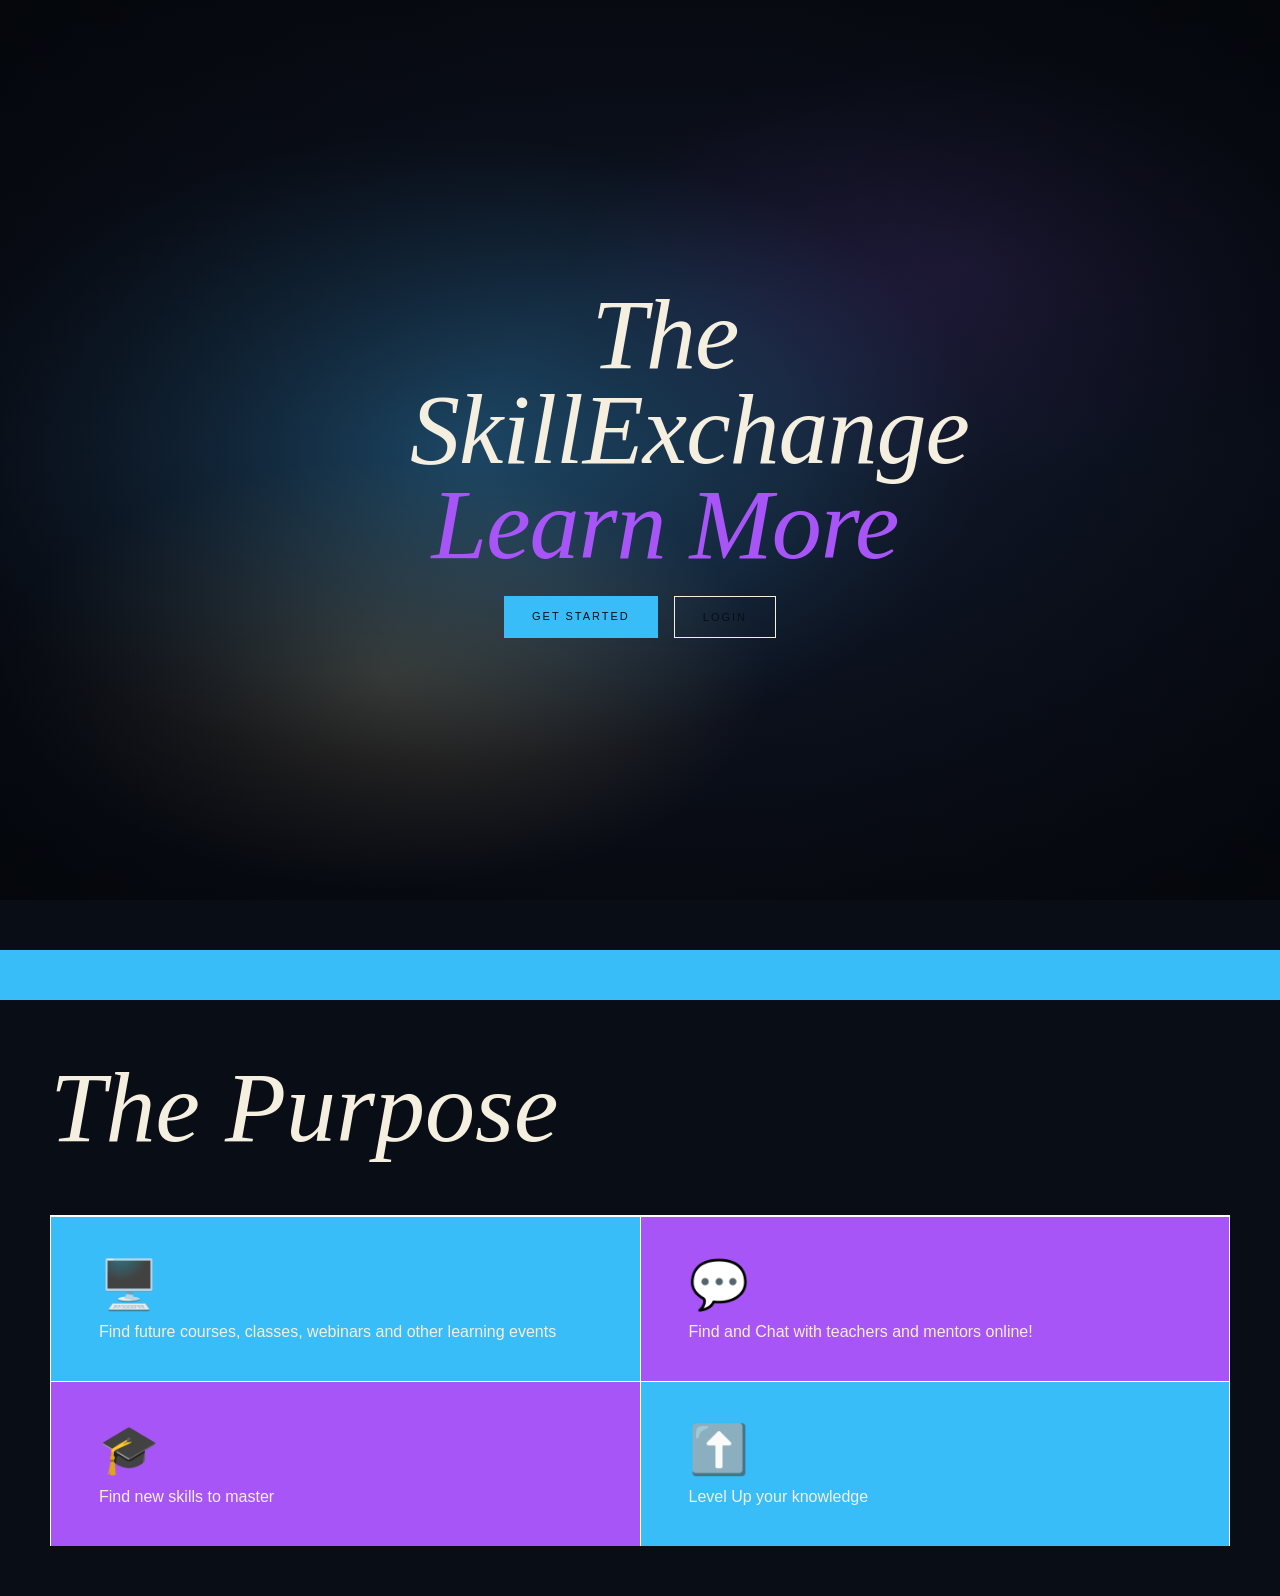
==== index.html @ 15c41c6c "test for font" ====
<!DOCTYPE html>
<html lang="en">
<head>
    <meta charset="UTF-8">
    <meta name="viewport" content="width=device-width, initial-scale=1.0">
    <title>Document</title>
    <link rel="stylesheet" href="styles.css">
</head>
<body>
  <section class="hero">
    <div class="hero-bg"></div>

    <div class="hero-content">
      <div class="hero-tagline">
      </div>

      <h1 class="hero-title">
        The SkillExchange<i><br><em>Learn More</em></i>
      </h1>

      

      <div class="hero-actions">
        <a href="" class="btn-primary">Get Started</a>
        <a href=".html" class="btn-outline">Login</a>
      </div>
    </div>
  </section>
  <div class="belt"></div>
  <div class="message">
    
  </div>
  <h1>The Purpose</h1>
  <div class="purpose">

    <div class="purposesblue">
        <div class="purposesemoji">
            <p>🖥️</p>
        </div>
        <p>Find future courses, classes, webinars and other learning events</p>
    </div>

    <div class="purposespurple">
        <div class="purposesemoji">
            <p>💬</p>
        </div>
        <p>Find and Chat with teachers and mentors online!</p>
    </div>

    <div class="purposespurple">
        <div class="purposesemoji">
            <p>🎓</p>
        </div>
        <p>Find new skills to master</p>
    </div>

    <div class="purposesblue">
        <div class="purposesemoji">
            <p>⬆️</p>
        </div>
        <p>Level Up your knowledge</p>
    </div>
  </div>
</body>
</html>
---- styles.css ----
/* Color Palette Variables */
:root {
  --light-blue: #38BDF8;
  --purple: #A855F7;
  --navy-dark: #090D16;
  --navy-mid: #121A2D;
  --navy-light: #1E293B;
  --obsidian: #030509;
  --cream: #F5EFE0;
  --smoke: #94A3B8;
  --navy-deep: #16233B;
  --gold: #C9A86A;
}

* {
  margin: 0;
  padding: 0;
  box-sizing: border-box;
}
body {
  background-color: var(--navy-dark);
  color: var(--cream);
  font-family: 'Outfit', sans-serif;
  overflow-x: hidden;
}
.hero {
  position: relative;
  width: 100%;
  height: 100vh;
  display: flex;
  align-items: center;
  justify-content: center;
  overflow: hidden;
}
.hero-bg {
  position: absolute;
  inset: 0;
  z-index: 0;

  background: 
    
    radial-gradient(circle at 50% 50%, #00000000 20%, #030509CC 100%),

    
    radial-gradient(ellipse 60% 50% at 35% 50%, #38BDF847 0%, #00000000 70%),

    
    radial-gradient(ellipse 50% 40% at 75% 30%, #A855F726 0%, #00000000 60%),

    radial-gradient(ellipse 50% 40% at 30% 75%, #C9A86A4D 0%, #00000000 60%),
   
    linear-gradient(180deg, var(--navy-dark) 0%, var(--navy-mid) 50%, var(--navy-dark) 100%);
}

/* Content Layout */
.hero-content {
  position: relative;
  z-index: 1;
  text-align: center;
  max-width: 600px;
  padding: 0 20px;
}
.hero-tagline {
  display: flex;
  align-items: center;
  justify-content: center;
  gap: 12px;
  font-size: 8px;
  letter-spacing: 4px;
  color: var(--light-blue);
  margin-bottom: 24px;
}
.hero-tagline .line {
  width: 30px;
  height: 1px;
  background-color: var(--light-blue);
  opacity: 0.5;
}
.hero-title {
  font-family: 'Cormorant Garamond', serif;
  font-size: clamp(52px, 8vw, 100px);
  font-weight: 250;
  line-height: 0.95;
  color: var(--cream);
  letter-spacing: -1px;
  margin-bottom: 24px;
}
.hero-title em {
  font-style: italic;
  color: var(--purple);
}

.hero-actions {
  display: flex;
  gap: 16px;
  justify-content: center;
}
.btn-primary {
  background: var(--light-blue);
  color: var(--navy-dark);
  padding: 14px 28px;
  font-size: 11px;
  font-weight: 500;
  letter-spacing: 2px;
  text-transform: uppercase;
  text-decoration: none;
  transition: opacity 0.3s ease;
}
.btn-primary:hover {
  opacity: 0.9;
}
.btn-outline {
  background: transparent;
  color: var(--navy-dark);
  border: 1px solid var(--cream);
  padding: 14px 28px;
  font-size: 11px;
  letter-spacing: 2px;
  text-transform: uppercase;
  text-decoration: none;
  transition: border-color 0.3s ease;
}
.btn-outline:hover {
  border-color: var(--cream);
}
.belt {
    width: 100%;
    height: 50px;
    background-color: var(--light-blue);
    margin-top: 50px;
    margin-bottom: 50px;
}
h1 {
    margin-left: 50px;
    margin-bottom: 50px;
    font-style: italic;
    font-weight: 300;
    color: var(--cream);
    font-size: clamp(52px, 8vw, 100px);
    font-family: 'Cormorant Garamond', serif;
}
.purpose {
    display: grid;
    grid-template-columns: 1fr 1fr;
    max-width: 1400px;
    border-left: solid 1px white;
    border-top: solid 1px white;
    margin-bottom: 50px;
    margin-left: 50px;
    margin-right: 50px;
}
.purposesblue {
    padding: 40px 48px;
    border-top: solid 1px white;
    border-right: solid 1px white;
    background-color: var(--light-blue);
}
.purposespurple {
    padding: 40px 48px;
    border-top: solid 1px white;
    border-right: solid 1px white;
    background-color: var(--purple);
}
.purposesemoji {
    font-weight: 500;
    font-size: 48px;
    margin-bottom: 10px;
}
.message {
  font-family: "Space Grotesk", sans-serif;
}
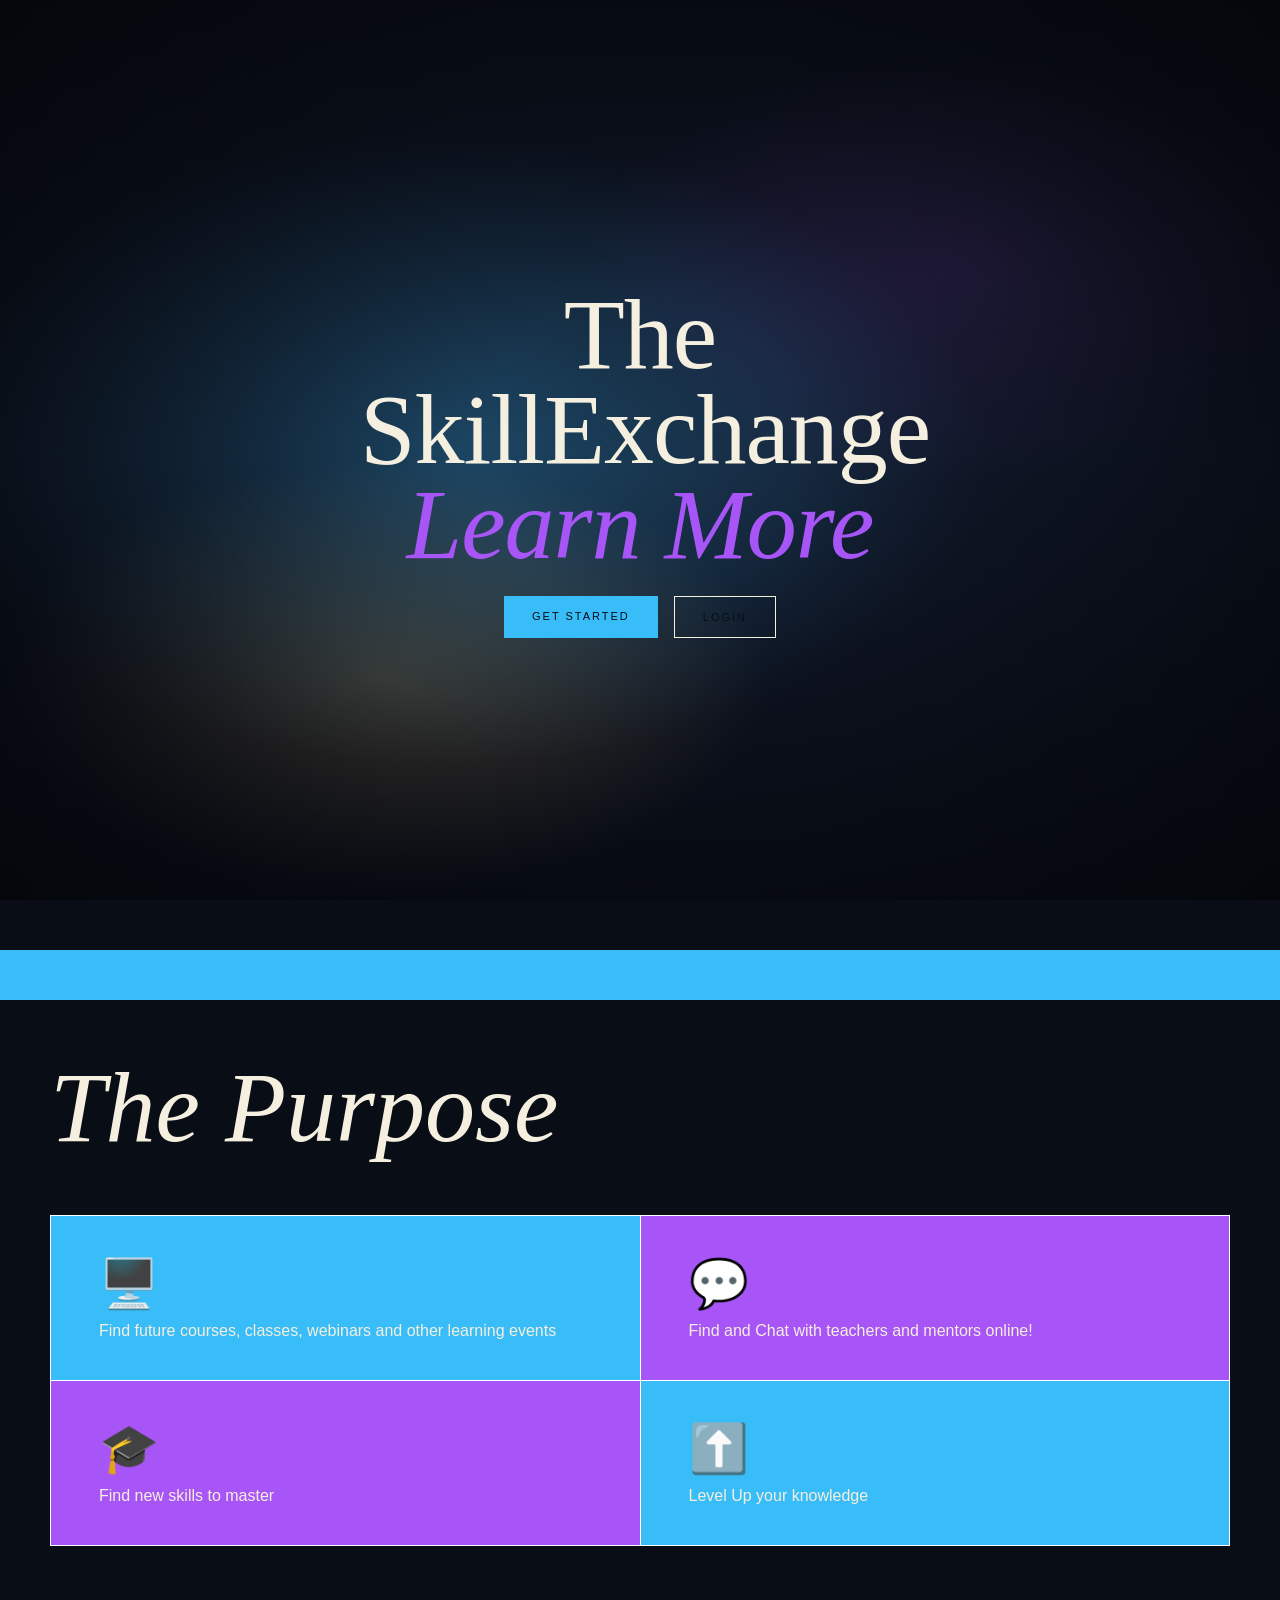
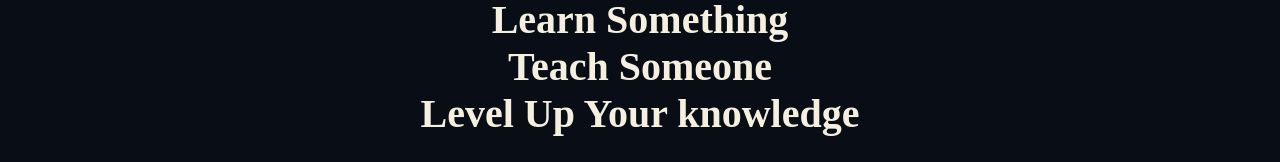
==== commit f73220f4: "hi" ====
--- a/index.html
+++ b/index.html
@@ -17,9 +17,6 @@
       <h1 class="hero-title">
         The SkillExchange<i><br><em>Learn More</em></i>
       </h1>
-
-      
-
       <div class="hero-actions">
         <a href="" class="btn-primary">Get Started</a>
         <a href=".html" class="btn-outline">Login</a>
@@ -27,10 +24,8 @@
     </div>
   </section>
   <div class="belt"></div>
-  <div class="message">
-    
-  </div>
-  <h1>The Purpose</h1>
+
+  <h1 class="title">The Purpose</h1>
   <div class="purpose">
 
     <div class="purposesblue">
@@ -60,6 +55,11 @@
         </div>
         <p>Level Up your knowledge</p>
     </div>
-  </div>
+    </div>
+    <div class="message">
+        <h1>Learn Something</h1>
+        <h1>Teach Someone</h1>
+        <h1>Level Up Your knowledge</h1>
+    </div>
 </body>
 </html>
--- a/styles.css
+++ b/styles.css
@@ -11,7 +11,13 @@
   --navy-deep: #16233B;
   --gold: #C9A86A;
 }
-
+@font-face {
+    font-family: "anton";
+    src: url(Anton-Regular.ttf) format("truetype");
+    font-weight: normal;
+    font-size: normal;
+    font-display: swap;
+}
 * {
   margin: 0;
   padding: 0;
@@ -41,10 +47,8 @@
     
     radial-gradient(circle at 50% 50%, #00000000 20%, #030509CC 100%),
 
-    
     radial-gradient(ellipse 60% 50% at 35% 50%, #38BDF847 0%, #00000000 70%),
 
-    
     radial-gradient(ellipse 50% 40% at 75% 30%, #A855F726 0%, #00000000 60%),
 
     radial-gradient(ellipse 50% 40% at 30% 75%, #C9A86A4D 0%, #00000000 60%),
@@ -130,7 +134,7 @@
     margin-top: 50px;
     margin-bottom: 50px;
 }
-h1 {
+.title {
     margin-left: 50px;
     margin-bottom: 50px;
     font-style: italic;
@@ -151,13 +155,13 @@
 }
 .purposesblue {
     padding: 40px 48px;
-    border-top: solid 1px white;
+    border-bottom: solid 1px white;
     border-right: solid 1px white;
     background-color: var(--light-blue);
 }
 .purposespurple {
     padding: 40px 48px;
-    border-top: solid 1px white;
+    border-bottom: solid 1px white;
     border-right: solid 1px white;
     background-color: var(--purple);
 }
@@ -167,5 +171,13 @@
     margin-bottom: 10px;
 }
 .message {
-  font-family: "Space Grotesk", sans-serif;
-}+    display: flex;
+    font-style: normal;
+    flex-direction: column;
+    justify-content: center;
+    align-items: center;
+    text-align: center;
+    font-size: 20px;
+    font-family: 'Cormorant Garamond', serif;
+    margin-bottom: 25px;
+}
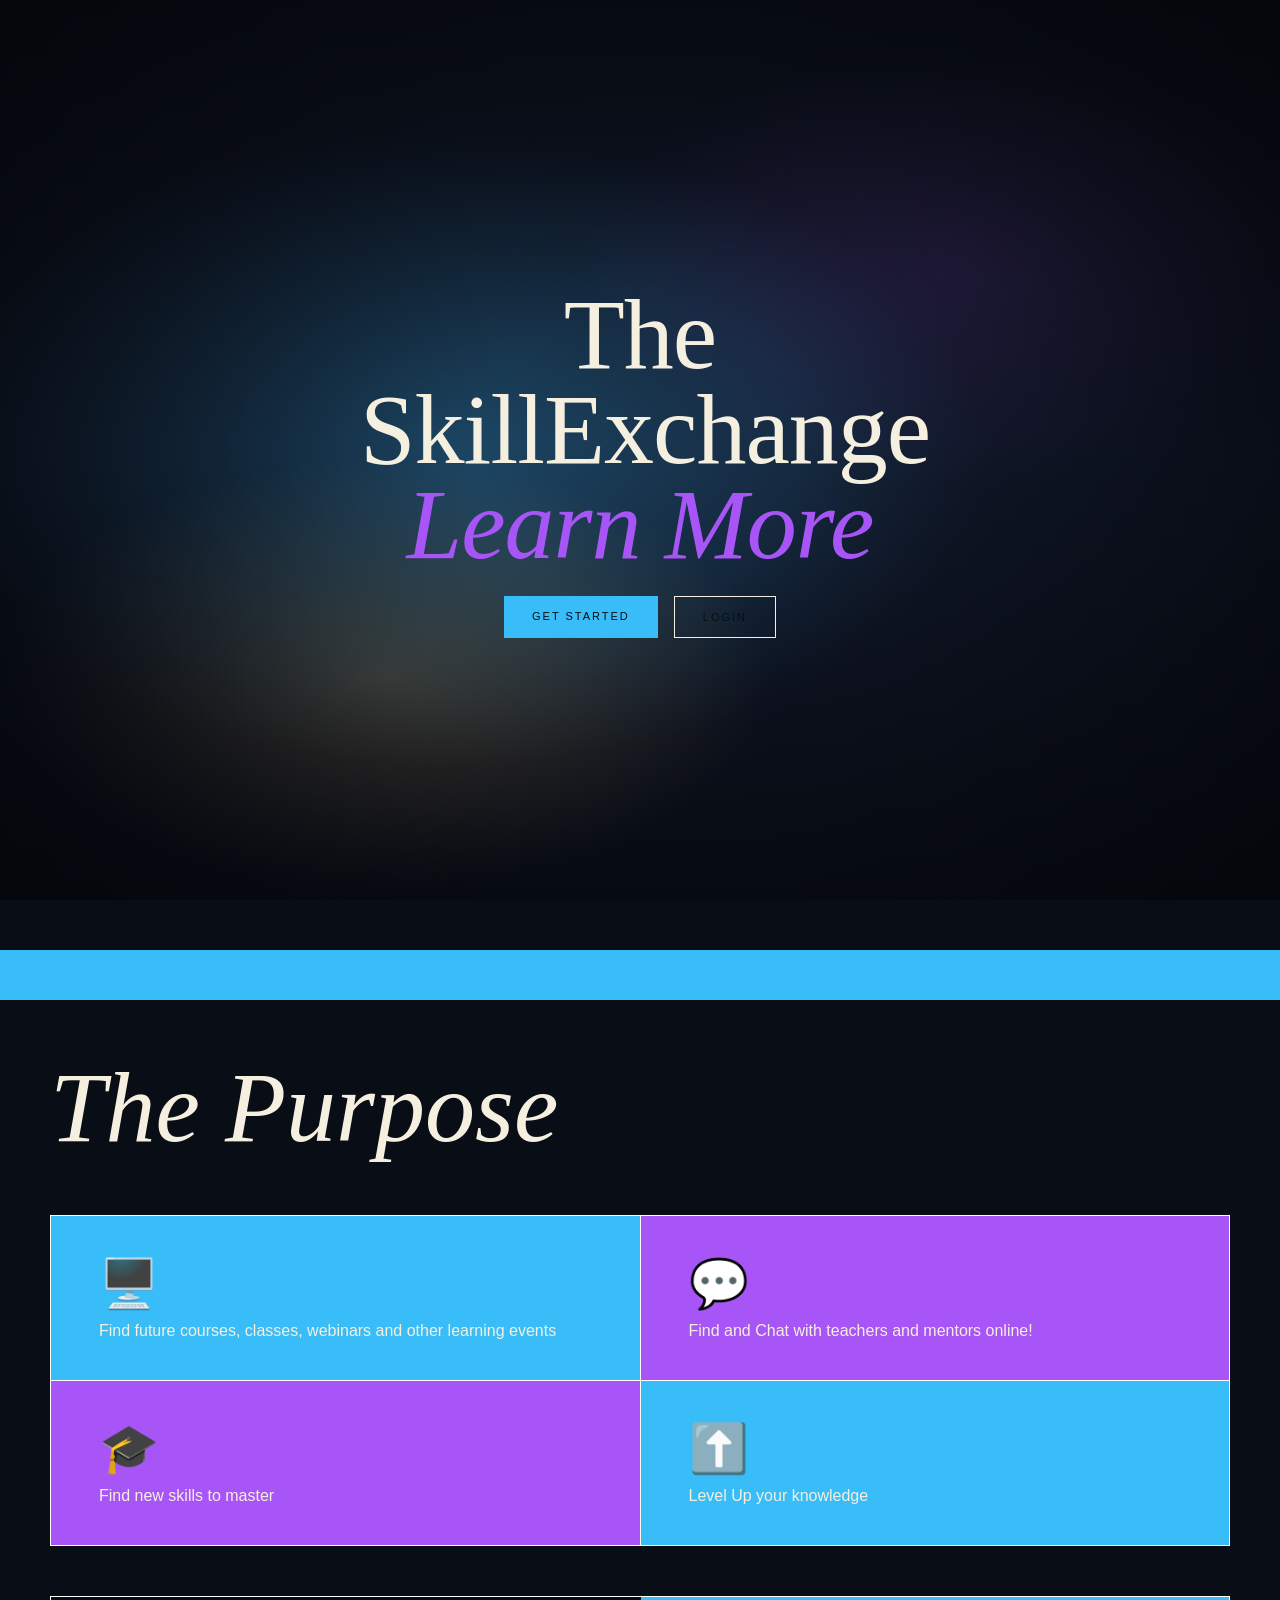
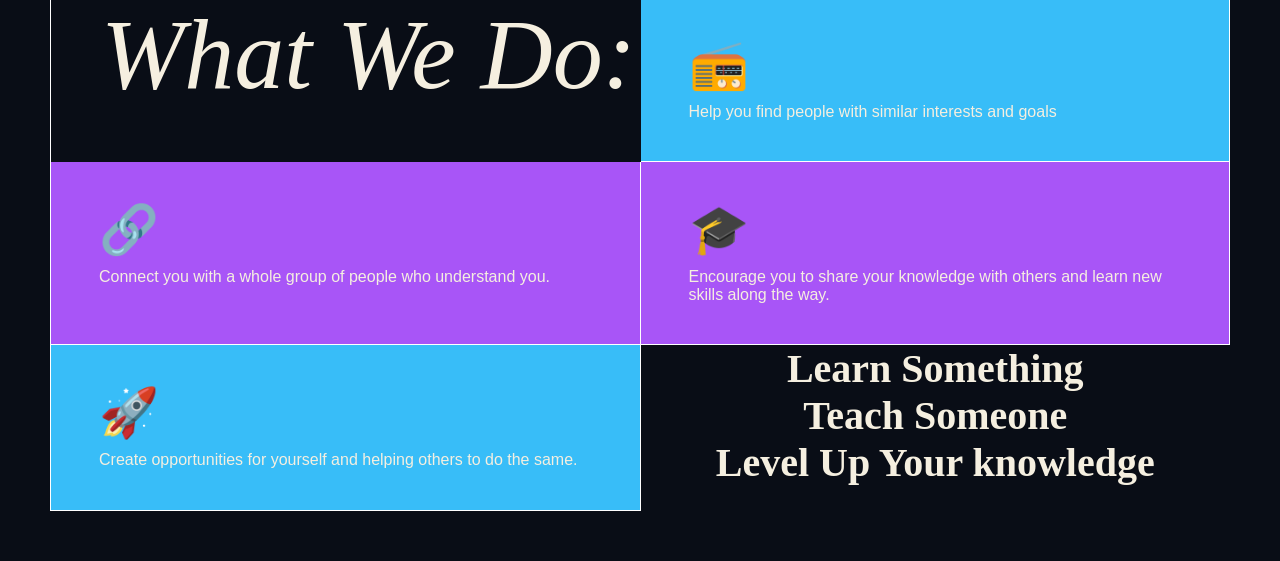
==== commit a0df3c20: "about page" ====
--- a/index.html
+++ b/index.html
@@ -18,8 +18,8 @@
         The SkillExchange<i><br><em>Learn More</em></i>
       </h1>
       <div class="hero-actions">
-        <a href="" class="btn-primary">Get Started</a>
-        <a href=".html" class="btn-outline">Login</a>
+        <a href="signup.html" class="btn-primary">Get Started</a>
+        <a href="login.html" class="btn-outline">Login</a>
       </div>
     </div>
   </section>
@@ -56,10 +56,42 @@
         <p>Level Up your knowledge</p>
     </div>
     </div>
-    <div class="message">
+  </div>
+  <div class="Whatwedo">
+    <h1 class="title">What We Do:</h1>
+    <div class="purposesblue">
+        <div class="purposesemoji">
+            <p>📻</p>
+        </div>
+        <p>Help you find people with similar interests and goals</p>
+    </div>
+
+    <div class="purposespurple">
+        <div class="purposesemoji">
+            <p>🔗</p>
+        </div>
+        <p>Connect you with a whole group of people who understand you.</p>
+    </div>
+
+    <div class="purposespurple">
+        <div class="purposesemoji">
+            <p>🎓</p>
+        </div>
+        <p>Encourage you to share your knowledge with others and learn new skills along the way.</p>
+    </div>
+
+    <div class="purposesblue">
+        <div class="purposesemoji">
+            <p>🚀</p>
+        </div>
+        <p>Create opportunities for yourself and helping others to do the same.</p>
+    </div>
+  <div class="message">
         <h1>Learn Something</h1>
         <h1>Teach Someone</h1>
         <h1>Level Up Your knowledge</h1>
-    </div>
+        
+  </div>
+
 </body>
 </html>
--- a/styles.css
+++ b/styles.css
@@ -153,6 +153,16 @@
     margin-left: 50px;
     margin-right: 50px;
 }
+.Whatwedo {
+    display: grid;
+    grid-template-columns: 1fr 1fr;
+    max-width: 1400px;
+    border-left: solid 1px white;
+    border-top: solid 1px white;
+    margin-bottom: 50px;
+    margin-left: 50px;
+    margin-right: 50px;
+}
 .purposesblue {
     padding: 40px 48px;
     border-bottom: solid 1px white;
@@ -181,3 +191,30 @@
     font-family: 'Cormorant Garamond', serif;
     margin-bottom: 25px;
 }
+.card {
+    display: flex;
+    flex-direction: column;
+    padding: 40px 48px;
+    border-radius: 16px;
+    border: solid 1px white;
+    margin-left: 100px;
+    margin-right: 100px;
+    font-family: 'Cormorant Garamond', serif;
+    font-size: 15px;
+    h1 {
+        font-size: 50px;
+        font-weight: 500;
+        margin-bottom: 10px;
+        padding: 10px;
+    }
+    .form {
+        font-size: 15px;
+        font-weight: 300;
+        margin-bottom: 10px;
+        padding: 10px;
+    }
+}
+.bluetext {
+  color: #38BDF8;
+  margin-top: 20px;
+}
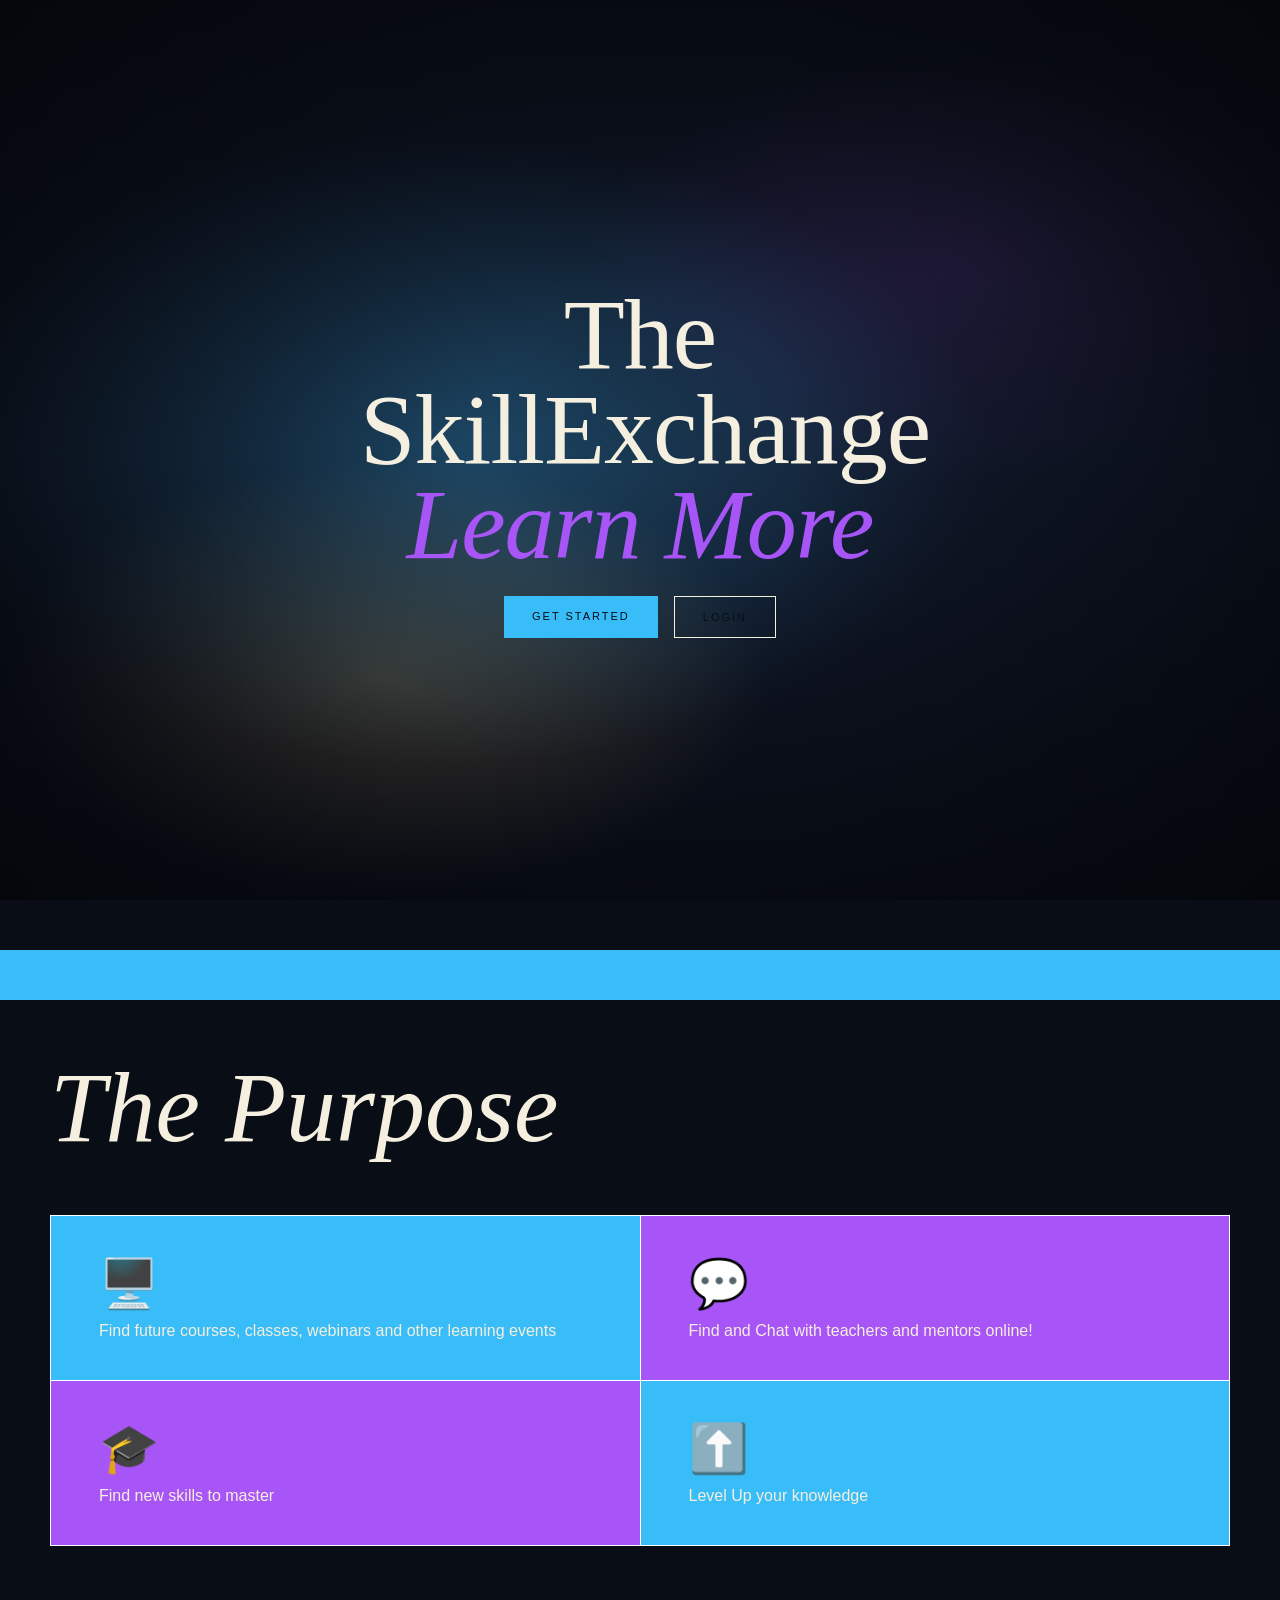
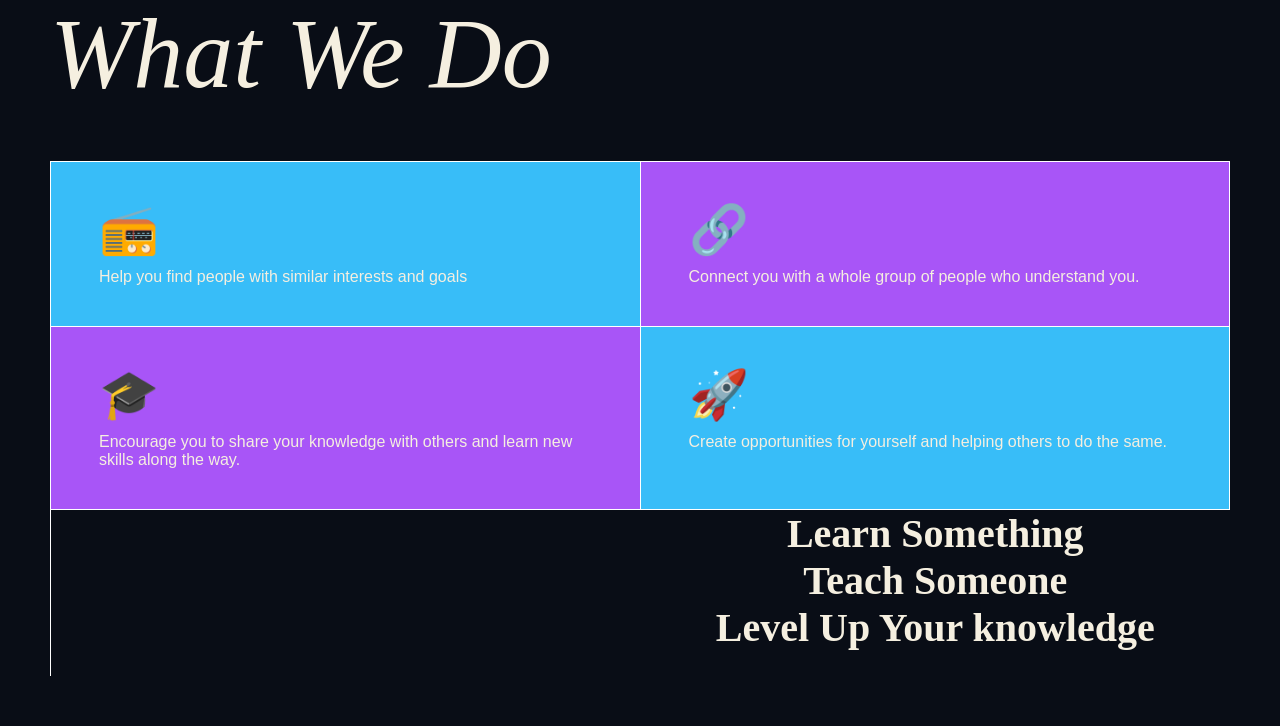
==== commit 622e3686: "smth" ====
--- a/index.html
+++ b/index.html
@@ -57,8 +57,9 @@
     </div>
     </div>
   </div>
+  <h1 class="title">What We Do</h1>
   <div class="Whatwedo">
-    <h1 class="title">What We Do:</h1>
+
     <div class="purposesblue">
         <div class="purposesemoji">
             <p>📻</p>
@@ -86,12 +87,12 @@
         </div>
         <p>Create opportunities for yourself and helping others to do the same.</p>
     </div>
-  <div class="message">
+    <div></div>    
+    <div class="message">
         <h1>Learn Something</h1>
         <h1>Teach Someone</h1>
         <h1>Level Up Your knowledge</h1>
-        
+    </div>
   </div>
-
 </body>
 </html>
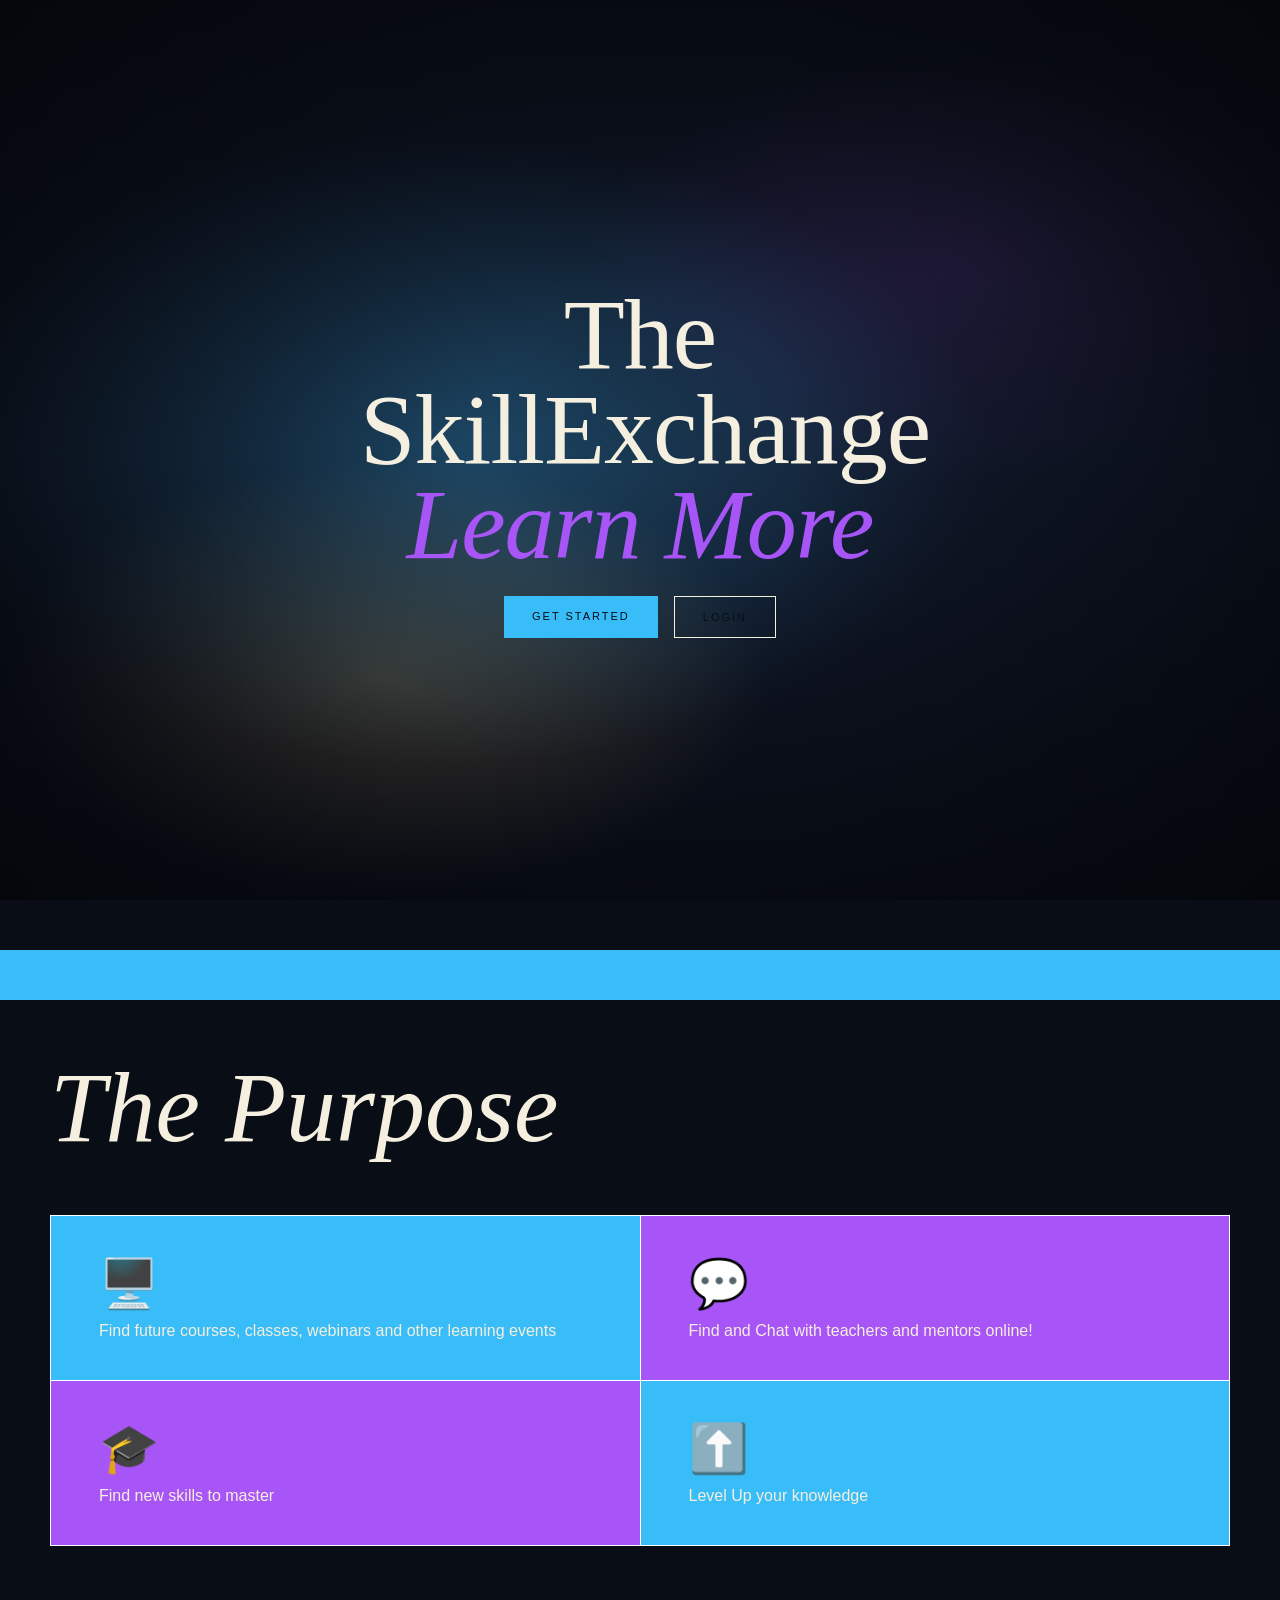
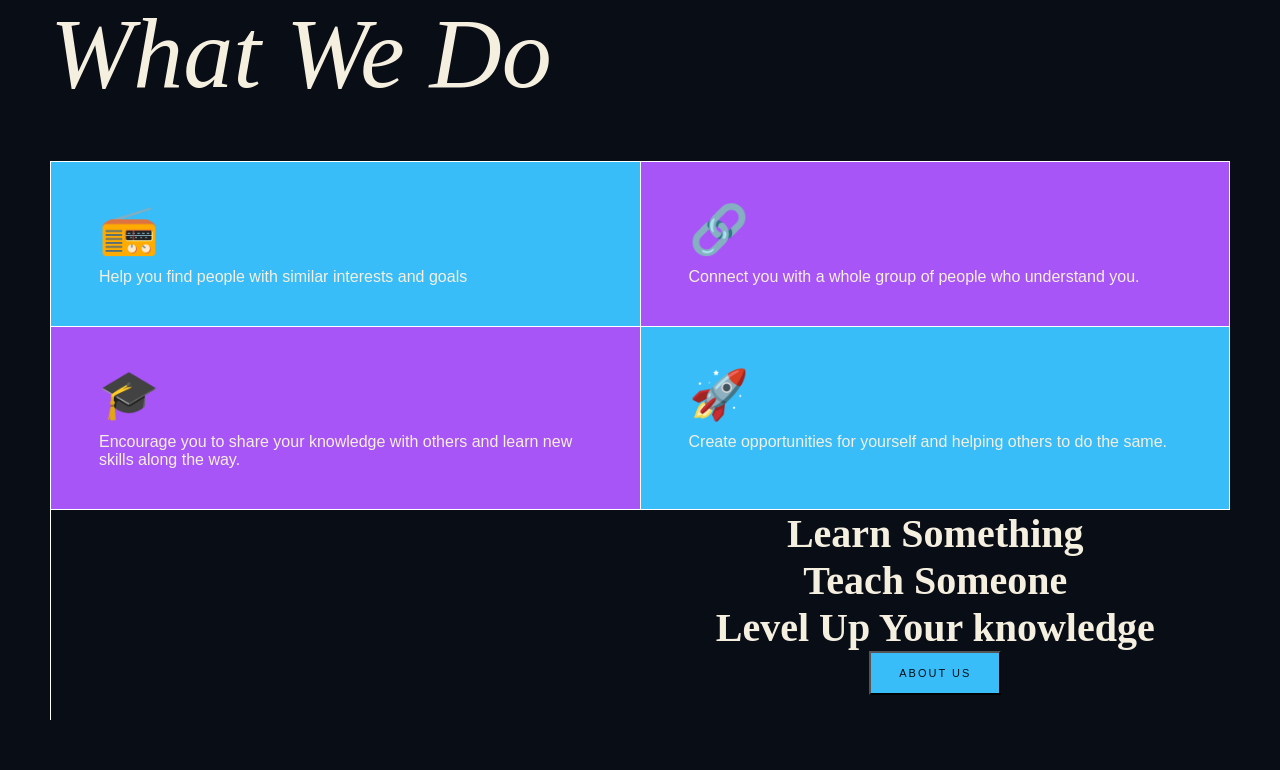
==== commit 57375fd0: "stuff" ====
--- a/index.html
+++ b/index.html
@@ -92,6 +92,7 @@
         <h1>Learn Something</h1>
         <h1>Teach Someone</h1>
         <h1>Level Up Your knowledge</h1>
+        <a href="about.html"><button class="btn-primary">About Us</button></a>
     </div>
   </div>
 </body>
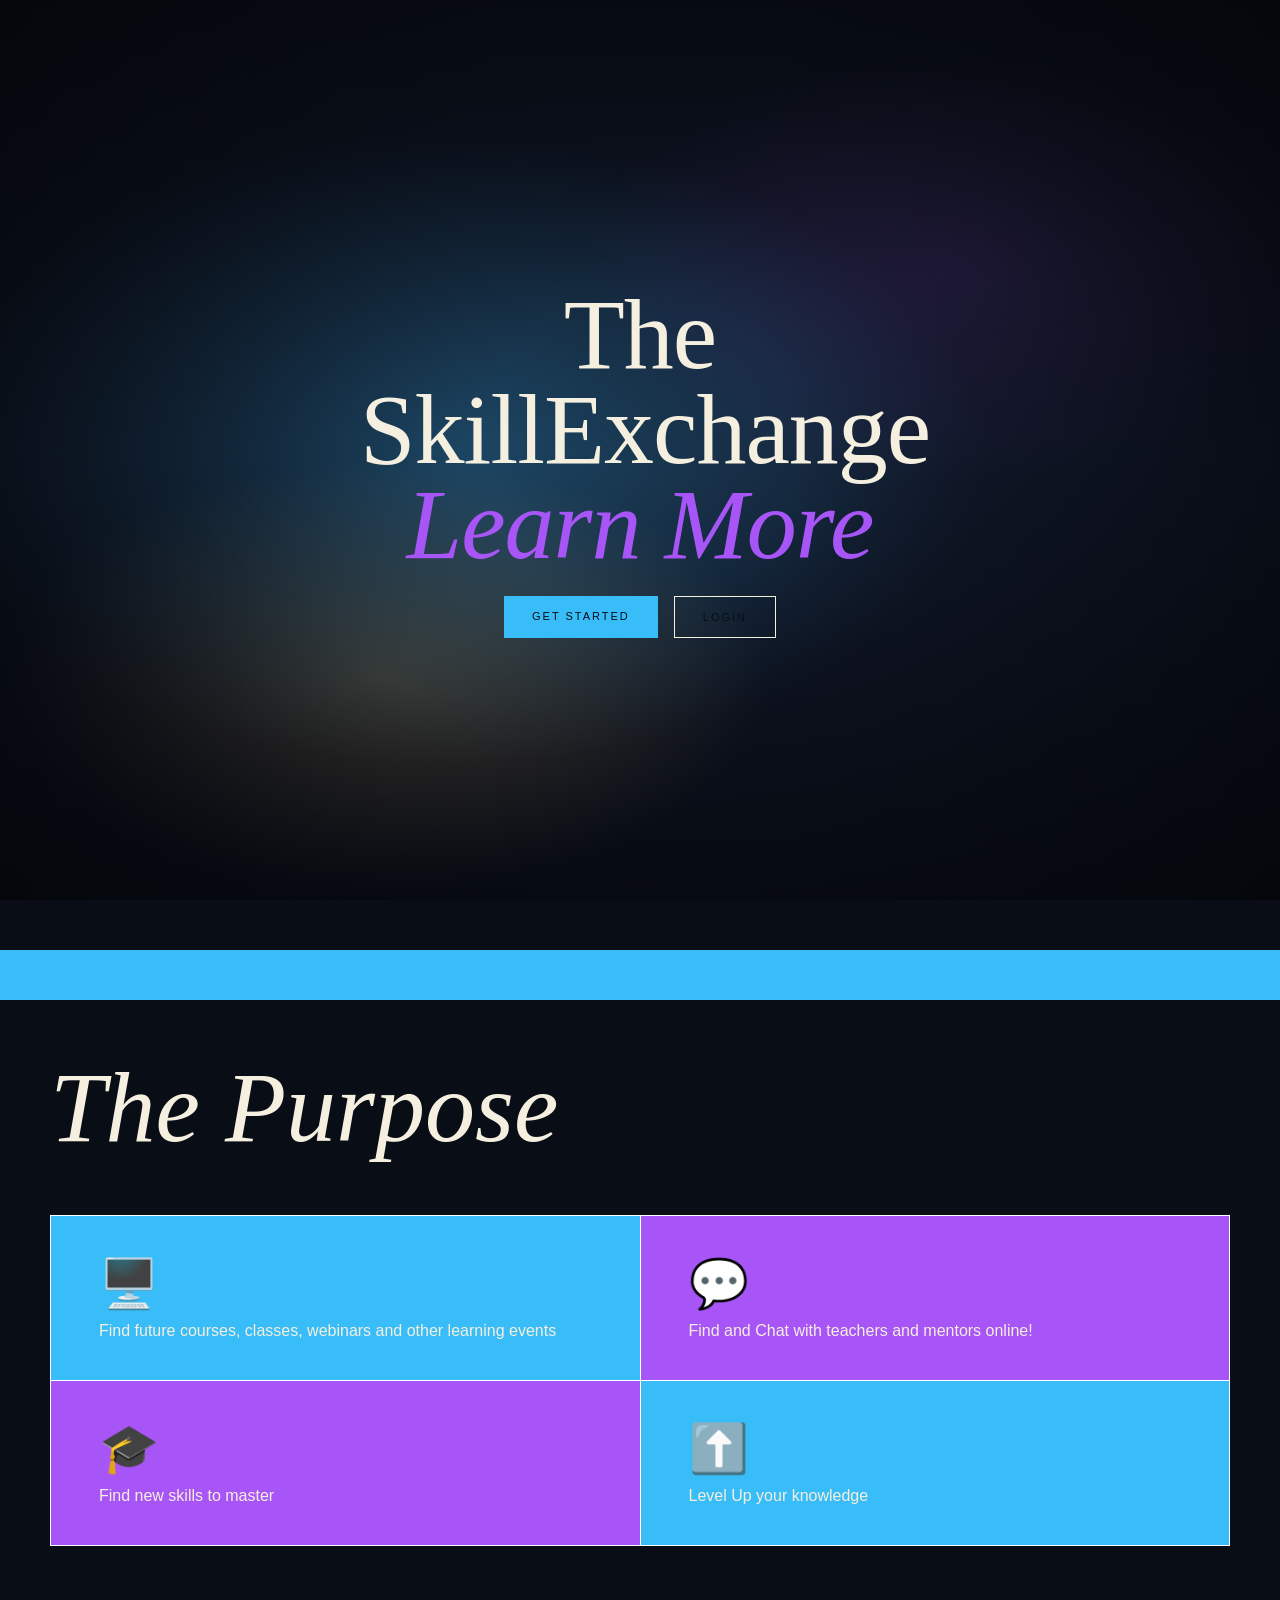
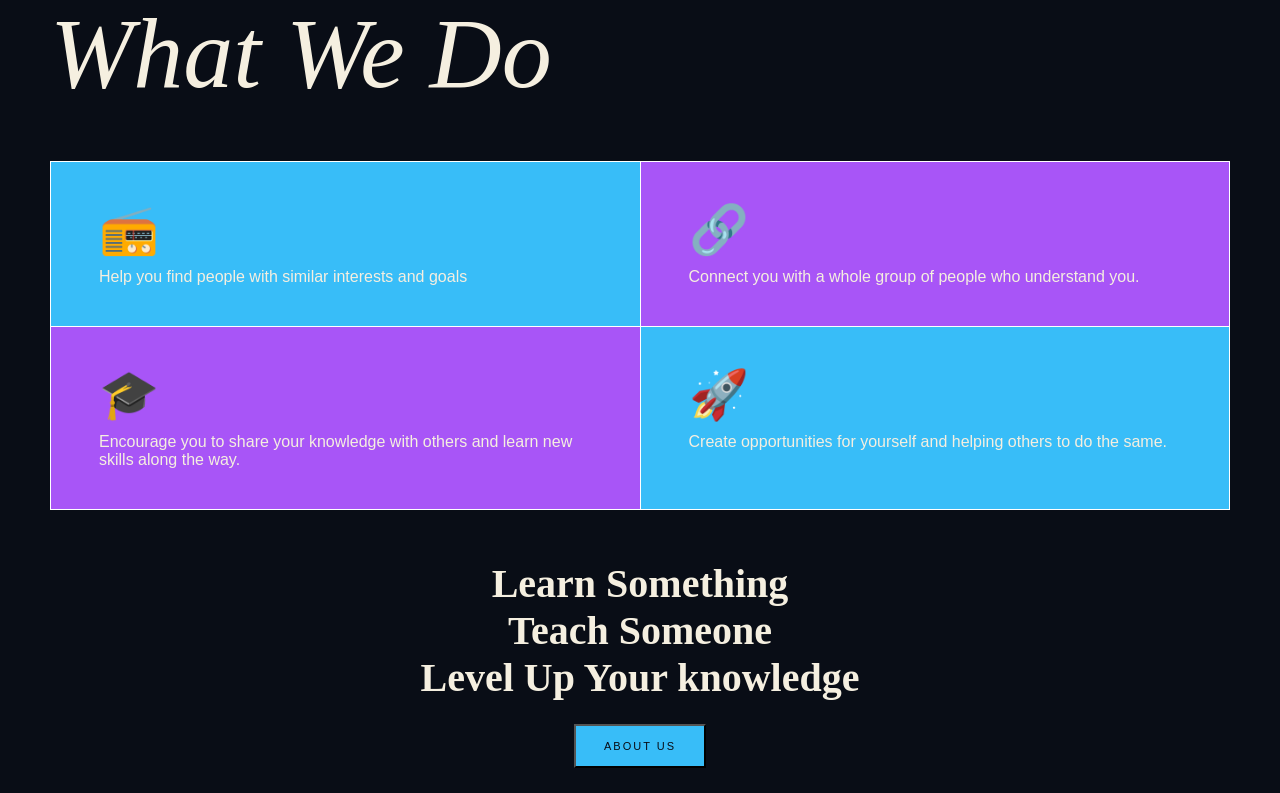
==== commit f45ea63c: "idk" ====
--- a/index.html
+++ b/index.html
@@ -58,42 +58,43 @@
     </div>
   </div>
   <h1 class="title">What We Do</h1>
-  <div class="Whatwedo">
+    <div class="Whatwedo">
 
-    <div class="purposesblue">
-        <div class="purposesemoji">
-            <p>📻</p>
+        <div class="purposesblue">
+            <div class="purposesemoji">
+                <p>📻</p>
+            </div>
+            <p>Help you find people with similar interests and goals</p>
         </div>
-        <p>Help you find people with similar interests and goals</p>
+
+        <div class="purposespurple">
+            <div class="purposesemoji">
+                <p>🔗</p>
+            </div>
+            <p>Connect you with a whole group of people who understand you.</p>
+        </div>
+
+        <div class="purposespurple">
+            <div class="purposesemoji">
+                <p>🎓</p>
+            </div>
+            <p>Encourage you to share your knowledge with others and learn new skills along the way.</p>
+        </div>
+
+        <div class="purposesblue">
+            <div class="purposesemoji">
+                <p>🚀</p>
+            </div>
+            <p>Create opportunities for yourself and helping others to do the same.</p>
+        </div>
     </div>
-
-    <div class="purposespurple">
-        <div class="purposesemoji">
-            <p>🔗</p>
-        </div>
-        <p>Connect you with a whole group of people who understand you.</p>
-    </div>
-
-    <div class="purposespurple">
-        <div class="purposesemoji">
-            <p>🎓</p>
-        </div>
-        <p>Encourage you to share your knowledge with others and learn new skills along the way.</p>
-    </div>
-
-    <div class="purposesblue">
-        <div class="purposesemoji">
-            <p>🚀</p>
-        </div>
-        <p>Create opportunities for yourself and helping others to do the same.</p>
-    </div>
-    <div></div>    
+    
     <div class="message">
         <h1>Learn Something</h1>
         <h1>Teach Someone</h1>
-        <h1>Level Up Your knowledge</h1>
+        <h1>Level Up Your knowledge</h1><br>
         <a href="about.html"><button class="btn-primary">About Us</button></a>
+    
     </div>
-  </div>
 </body>
 </html>
--- a/styles.css
+++ b/styles.css
@@ -11,13 +11,7 @@
   --navy-deep: #16233B;
   --gold: #C9A86A;
 }
-@font-face {
-    font-family: "anton";
-    src: url(Anton-Regular.ttf) format("truetype");
-    font-weight: normal;
-    font-size: normal;
-    font-display: swap;
-}
+
 * {
   margin: 0;
   padding: 0;
